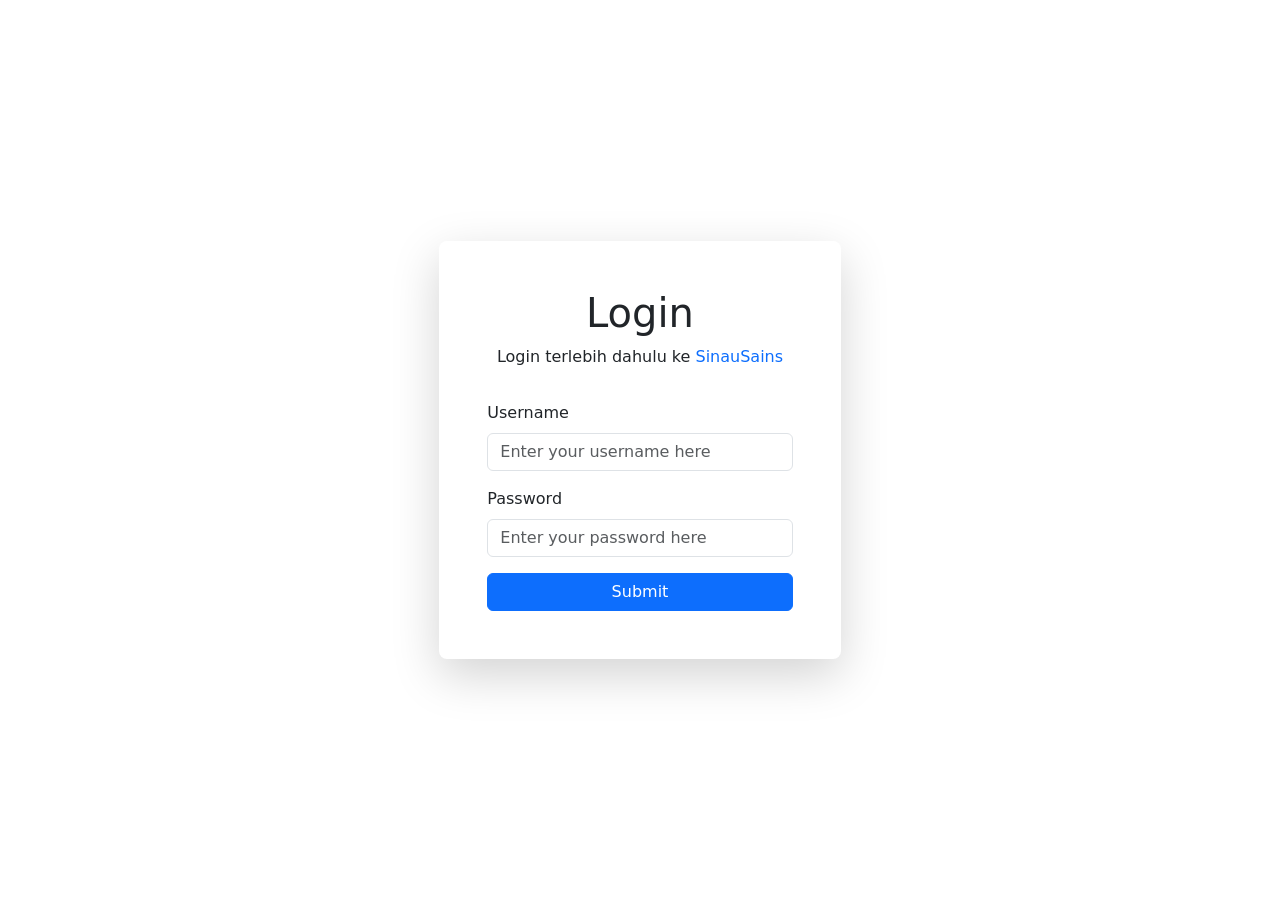
==== index.html @ b08d85f3 "style: nambah halaman login" ====
<!doctype html>
<html lang="en">

<head>
    <meta charset="utf-8">
    <meta name="viewport" content="width=device-width, initial-scale=1">
    <title>Sinau Sains | Login</title>
    <link href="https://cdn.jsdelivr.net/npm/bootstrap@5.3.8/dist/css/bootstrap.min.css" rel="stylesheet"
        integrity="sha384-sRIl4kxILFvY47J16cr9ZwB07vP4J8+LH7qKQnuqkuIAvNWLzeN8tE5YBujZqJLB" crossorigin="anonymous">
    <link rel="stylesheet" href="css/style.css">
</head>

<body>
    <main>
        <div class="c container-fluid d-flex flex-column justify-content-center align-items-center min-vh-100">
            <div class="d-flex flex-column align-items-center shadow-lg p-5 rounded-3">
                <h1>Login</h1>
                <p>Login terlebih dahulu ke <span class="text-primary">SinauSains</span></p>
                <form class="mt-3">
                    <div class="mb-3">
                        <label for="username" class="form-label">Username</label>
                        <input type="text" class="form-control" id="username" aria-describedby="username"
                            placeholder="Enter your username here">
                    </div>
                    <div class="mb-3">
                        <label for="password" class="form-label">Password</label>
                        <input type="password" class="form-control width-30ch" id="password"
                            placeholder="Enter your password here">
                    </div>
                    <button type="submit" class="btn btn-primary width-30ch">Submit</button>
                </form>
            </div>

        </div>
    </main>
    <script src="https://cdn.jsdelivr.net/npm/bootstrap@5.3.8/dist/js/bootstrap.bundle.min.js"
        integrity="sha384-FKyoEForCGlyvwx9Hj09JcYn3nv7wiPVlz7YYwJrWVcXK/BmnVDxM+D2scQbITxI"
        crossorigin="anonymous"></script>
</body>

</html>
---- css/style.css ----
/* PAKAI KALAU BUTUH SAJA :) */

.width-30ch {
  width: 30ch !important;
}
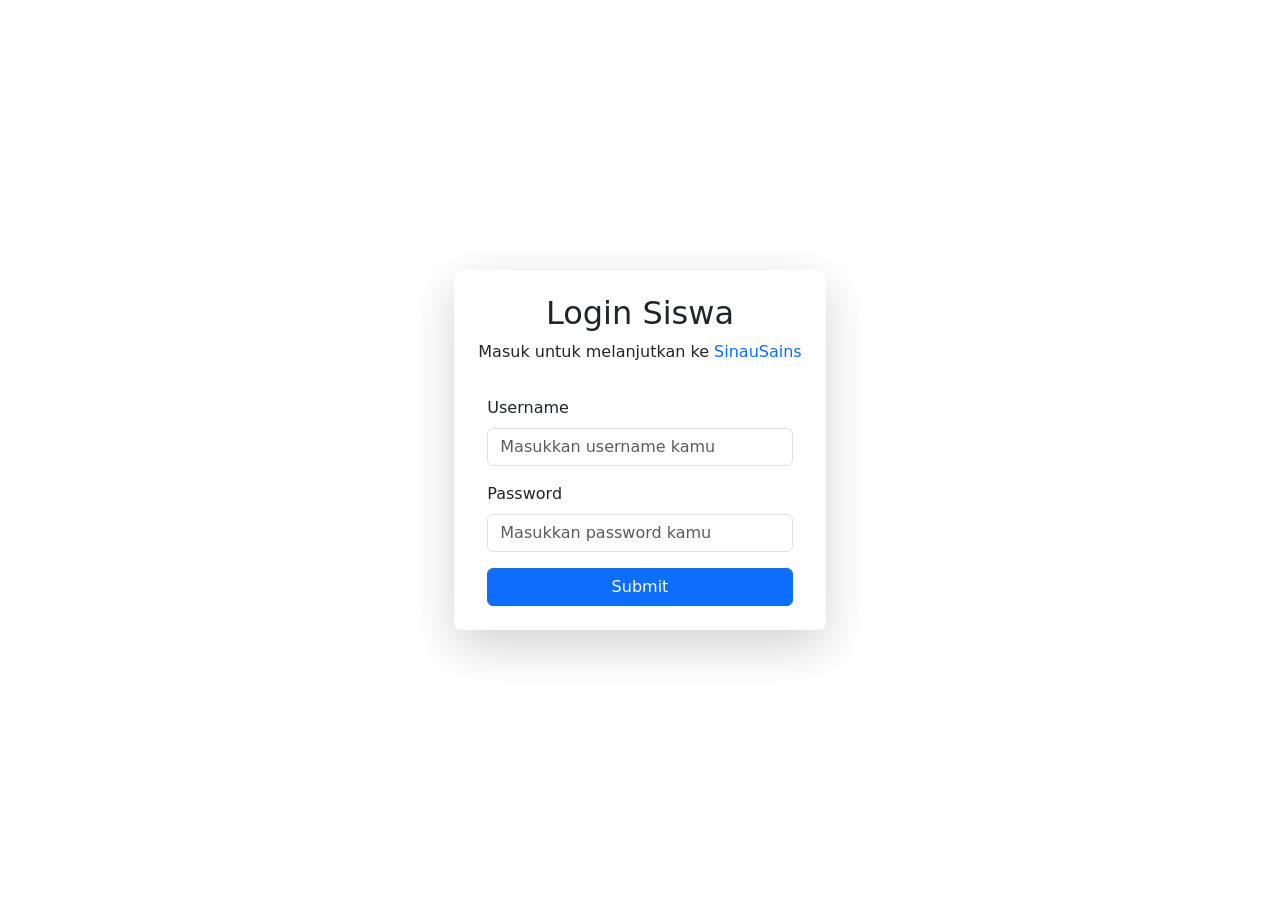
==== commit cc4e4920: "style: perubahan desain card mapel" ====
--- a/index.html
+++ b/index.html
@@ -4,7 +4,9 @@
 <head>
     <meta charset="utf-8">
     <meta name="viewport" content="width=device-width, initial-scale=1">
-    <title>Sinau Sains | Login</title>
+    <title>SinauSains | Login</title>
+    <link rel="preconnect" href="https://fonts.googleapis.com">
+    <link rel="preconnect" href="https://fonts.gstatic.com" crossorigin>
     <link href="https://cdn.jsdelivr.net/npm/bootstrap@5.3.8/dist/css/bootstrap.min.css" rel="stylesheet"
         integrity="sha384-sRIl4kxILFvY47J16cr9ZwB07vP4J8+LH7qKQnuqkuIAvNWLzeN8tE5YBujZqJLB" crossorigin="anonymous">
     <link rel="stylesheet" href="css/style.css">
@@ -12,20 +14,26 @@
 
 <body>
     <main>
-        <div class="c container-fluid d-flex flex-column justify-content-center align-items-center min-vh-100">
-            <div class="d-flex flex-column align-items-center shadow-lg p-5 rounded-3">
-                <h1>Login</h1>
-                <p>Login terlebih dahulu ke <span class="text-primary">SinauSains</span></p>
+        <div class="c container d-flex flex-column justify-content-center align-items-center min-vh-100">
+            <div class="d-flex flex-column align-items-center shadow-lg p-4 rounded-3">
+                <h1 class="h2">Login Siswa</h1>
+                <p>Masuk untuk melanjutkan ke <span class="text-primary">SinauSains</span></p>
                 <form class="mt-3">
                     <div class="mb-3">
                         <label for="username" class="form-label">Username</label>
                         <input type="text" class="form-control" id="username" aria-describedby="username"
-                            placeholder="Enter your username here">
+                            placeholder="Masukkan username kamu">
+                        <span id="usernameError"></span>
                     </div>
                     <div class="mb-3">
                         <label for="password" class="form-label">Password</label>
                         <input type="password" class="form-control width-30ch" id="password"
-                            placeholder="Enter your password here">
+                            placeholder="Masukkan password kamu">
+                        <span id="passwordError"></span>
+                        <!-- <div class="container mt-2 d-flex align-items-baseline gap-2 justify-content-start">
+                            <input type="checkbox" name="checkbox" id="checkbox">
+                            <p>Show password</p>
+                        </div> -->
                     </div>
                     <button type="submit" class="btn btn-primary width-30ch">Submit</button>
                 </form>
@@ -36,6 +44,50 @@
     <script src="https://cdn.jsdelivr.net/npm/bootstrap@5.3.8/dist/js/bootstrap.bundle.min.js"
         integrity="sha384-FKyoEForCGlyvwx9Hj09JcYn3nv7wiPVlz7YYwJrWVcXK/BmnVDxM+D2scQbITxI"
         crossorigin="anonymous"></script>
+    <script src="jquery.js"></script>
+    <script>
+
+        function saveNewUser(username, password) {
+            const user = {
+                "username": username,
+                "password": password
+            }
+
+            return localStorage.setItem("user", JSON.stringify(user));
+        }
+        const submitButton = $("button[type='submit']");
+
+        submitButton.click(e => {
+            e.preventDefault();
+            const username = $("#username").val().trim();
+            const password = $("#password").val().trim();
+
+
+            const usernameError = $("#usernameError");
+            const passwordError = $("#passwordError");
+
+            usernameError.text("").removeClass("text-danger")
+            passwordError.text("").removeClass("text-danger")
+
+            let error = false
+
+            if (username.length < 3) {
+                usernameError.text("Username harus lebih dari 3 karakter").addClass("text-danger");
+                error = true
+            }
+
+            if (password.length < 8) {
+                passwordError.text("Password harus lebih dari 8 karakter").addClass("text-danger");
+                error = true
+            }
+            if (!error) {
+                alert("Login berhasil!")
+                saveNewUser(username, password)
+                window.location.href = "dashboard.html"
+            }
+        })
+    </script>
+
 </body>
 
 </html>
--- a/css/style.css
+++ b/css/style.css
@@ -1,5 +1,24 @@
 /* PAKAI KALAU BUTUH SAJA :) */
+@import url("https://fonts.googleapis.com/css2?family=Ubuntu:ital,wght@0,300;0,400;0,500;0,700;1,300;1,400;1,500;1,700&display=swap");
+
+html {
+    font-family: 'Ubuntu', sans-serif !important;
+    overflow-x: hidden;
+}
+
+.img-brightness {
+    filter: brightness(50%) !important;
+}
 
 .width-30ch {
   width: 30ch !important;
 }
+
+.underline-hover:hover {
+    text-decoration: underline !important;
+}
+
+
+.text-justify {
+    text-align: justify !important;
+}
